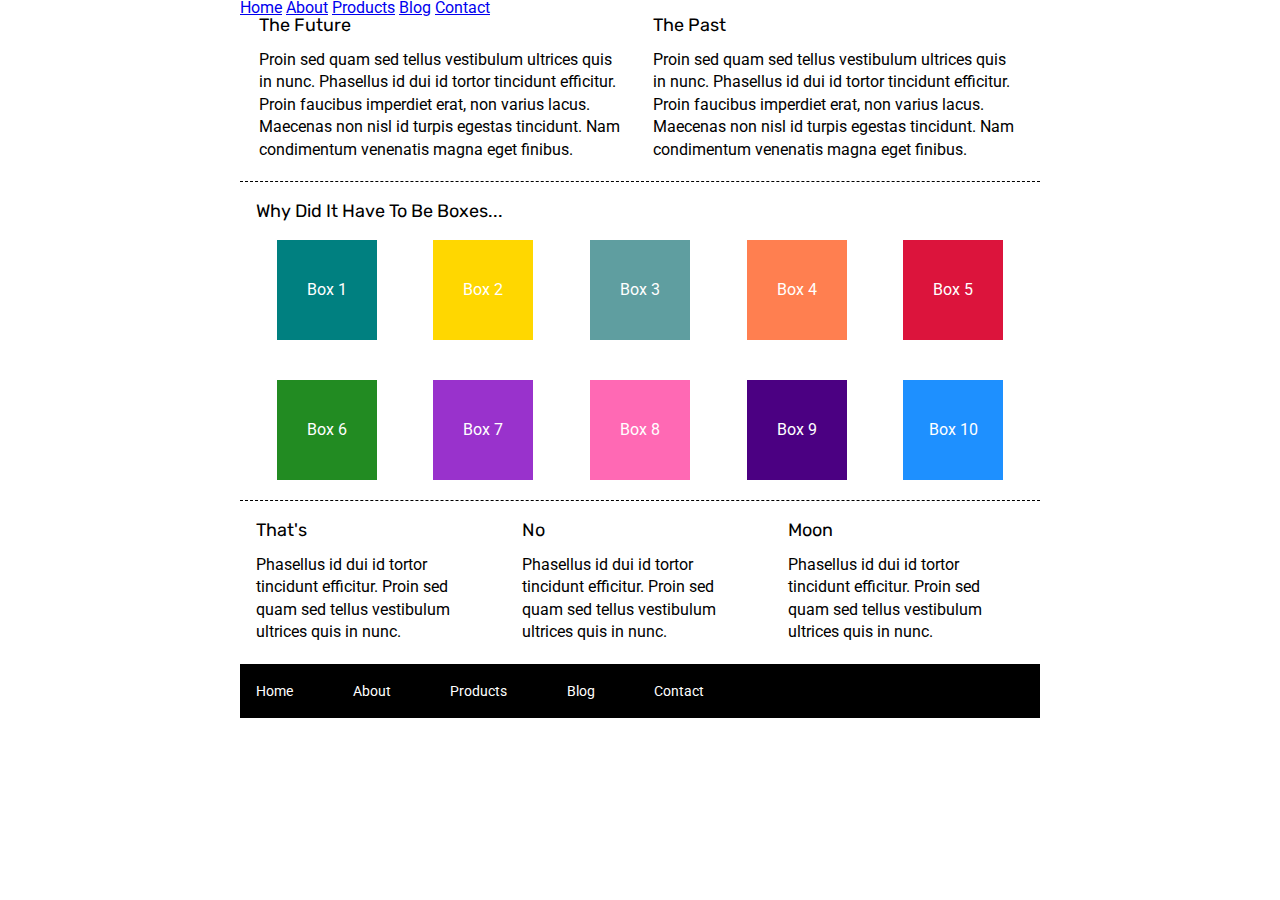
==== index.html @ ffe41649 "copied footer into header, added numbered box class for individual box color, changed individual box" ====
<!doctype html>

<html lang="en">

<head>
    <meta charset="utf-8">

    <title>Sprint Challenge - Home</title>

    <link href="https://fonts.googleapis.com/css?family=Roboto|Rubik" rel="stylesheet">
    <link rel="stylesheet" href="css/index.css">

</head>

<body>
    <div class="container">
        <header>
            <nav>
                <a href="#">Home</a>
                <a href="#">About</a>
                <a href="#">Products</a>
                <a href="#">Blog</a>
                <a href="#">Contact</a>
            </nav>
        </header>
        <section class="top-content">
            <div class="text-container">
                <h2>The Future</h2>
                <p>Proin sed quam sed tellus vestibulum ultrices quis in nunc. Phasellus id dui id tortor tincidunt
                    efficitur. Proin faucibus imperdiet erat, non varius lacus. Maecenas non nisl id turpis egestas
                    tincidunt. Nam condimentum venenatis magna eget finibus.</p>
            </div>
            <div class="text-container">
                <h2>The Past</h2>
                <p>Proin sed quam sed tellus vestibulum ultrices quis in nunc. Phasellus id dui id tortor tincidunt
                    efficitur. Proin faucibus imperdiet erat, non varius lacus. Maecenas non nisl id turpis egestas
                    tincidunt. Nam condimentum venenatis magna eget finibus.</p>
            </div>
        </section>

        <section class="middle-content">

            <h2>Why Did It Have To Be Boxes...</h2>

            <div class="boxes">
                <div class="box box1">Box 1</div>
                <div class="box box2">Box 2</div>
                <div class="box box3">Box 3</div>
                <div class="box box4">Box 4</div>
                <div class="box box5">Box 5</div>
                <div class="box box6">Box 6</div>
                <div class="box box7">Box 7</div>
                <div class="box box8">Box 8</div>
                <div class="box box9">Box 9</div>
                <div class="box box10">Box 10</div>
            </div>

        </section>

        <section class="bottom-content">

            <div class="text-container">
                <h2>That's</h2>
                <p>Phasellus id dui id tortor tincidunt efficitur. Proin sed quam sed tellus vestibulum ultrices quis in
                    nunc.</p>
            </div>
            <div class="text-container">
                <h2>No</h2>
                <p>Phasellus id dui id tortor tincidunt efficitur. Proin sed quam sed tellus vestibulum ultrices quis in
                    nunc.</p>
            </div>
            <div class="text-container">
                <h2>Moon</h2>
                <p>Phasellus id dui id tortor tincidunt efficitur. Proin sed quam sed tellus vestibulum ultrices quis in
                    nunc.</p>
            </div>

        </section>

        <footer>
            <nav>
                <a href="#">Home</a>
                <a href="#">About</a>
                <a href="#">Products</a>
                <a href="#">Blog</a>
                <a href="#">Contact</a>
            </nav>
        </footer>
    </div><!-- container -->
</body>

</html>
---- css/index.css ----
/* http://meyerweb.com/eric/tools/css/reset/ 
   v2.0 | 20110126
   License: none (public domain)
*/

html, body, div, span, applet, object, iframe,
h1, h2, h3, h4, h5, h6, p, blockquote, pre,
a, abbr, acronym, address, big, cite, code,
del, dfn, em, img, ins, kbd, q, s, samp,
small, strike, strong, sub, sup, tt, var,
b, u, i, center,
dl, dt, dd, ol, ul, li,
fieldset, form, label, legend,
table, caption, tbody, tfoot, thead, tr, th, td,
article, aside, canvas, details, embed, 
figure, figcaption, footer, header, hgroup, 
menu, nav, output, ruby, section, summary,
time, mark, audio, video {
	margin: 0;
	padding: 0;
	border: 0;
	font-size: 100%;
	font: inherit;
	vertical-align: baseline;
}
/* HTML5 display-role reset for older browsers */
article, aside, details, figcaption, figure, 
footer, header, hgroup, menu, nav, section {
	display: block;
}
body {
	line-height: 1;
}
ol, ul {
	list-style: none;
}
blockquote, q {
	quotes: none;
}
blockquote:before, blockquote:after,
q:before, q:after {
	content: '';
	content: none;
}
table {
	border-collapse: collapse;
	border-spacing: 0;
}

* {
    box-sizing: border-box;
}

html, body {
    height: 100%;
    font-family: 'Roboto', sans-serif;
}

h1, h2, h3, h4, h5 {
    font-size: 18px;
    margin-bottom: 15px;
    font-family: 'Rubik', sans-serif;
}

p {
    line-height: 1.4;
}

.container {
    width: 800px;
    margin: 0 auto;
}

.top-content {
    display: flex;
    flex-wrap: wrap;
    justify-content: space-evenly;
    margin-bottom: 20px;
    border-bottom: 1px dashed black;
}

.top-content .text-container {
    width: 48%;
    padding: 0 1%;
    padding-bottom: 20px;  
}

.middle-content {
    margin-bottom: 20px;
    border-bottom: 1px dashed black;
}

.middle-content h2 {
    padding: 0 2%;
    margin-bottom: 0;
}

.middle-content .boxes {
    display: flex;
    flex-wrap: wrap;
    justify-content: space-evenly;
}

.middle-content .boxes .box {
    width: 12.5%;
    height: 100px;
    margin: 20px 2.5%;
    color: white;
    display: flex;
    align-items: center;
    justify-content: center;
}
.box1 {
    background-color: teal;
}
.box2 {
    background-color: gold;
}
.box3 {
    background-color: cadetblue;
}
.box4 {
    background-color: coral;
}
.box5 {
    background-color: crimson;
}
.box6 {
    background-color: forestgreen;
}
.box7 {
    background-color: darkorchid;
}
.box8 {
    background-color: hotpink;
}
.box9 {
    background-color: indigo;
}
.box10 {
    background-color: dodgerblue;
}

.bottom-content {
    display: flex;
    margin: 0 2% 20px;
    justify-content: space-around;
}

.bottom-content .text-container {
    padding-right: 4%;
}

.bottom-content .text-container:last-child {
    padding-right: 0;
}

footer {
    width: 100%;
    background: black;
}

footer nav {
    width: 60%;
    display: flex;
    justify-content: space-between;
    align-items: center;
    padding: 20px 2%;
    font-size: 14px;
}

footer nav a {
    color: white;
    text-decoration: none;
}
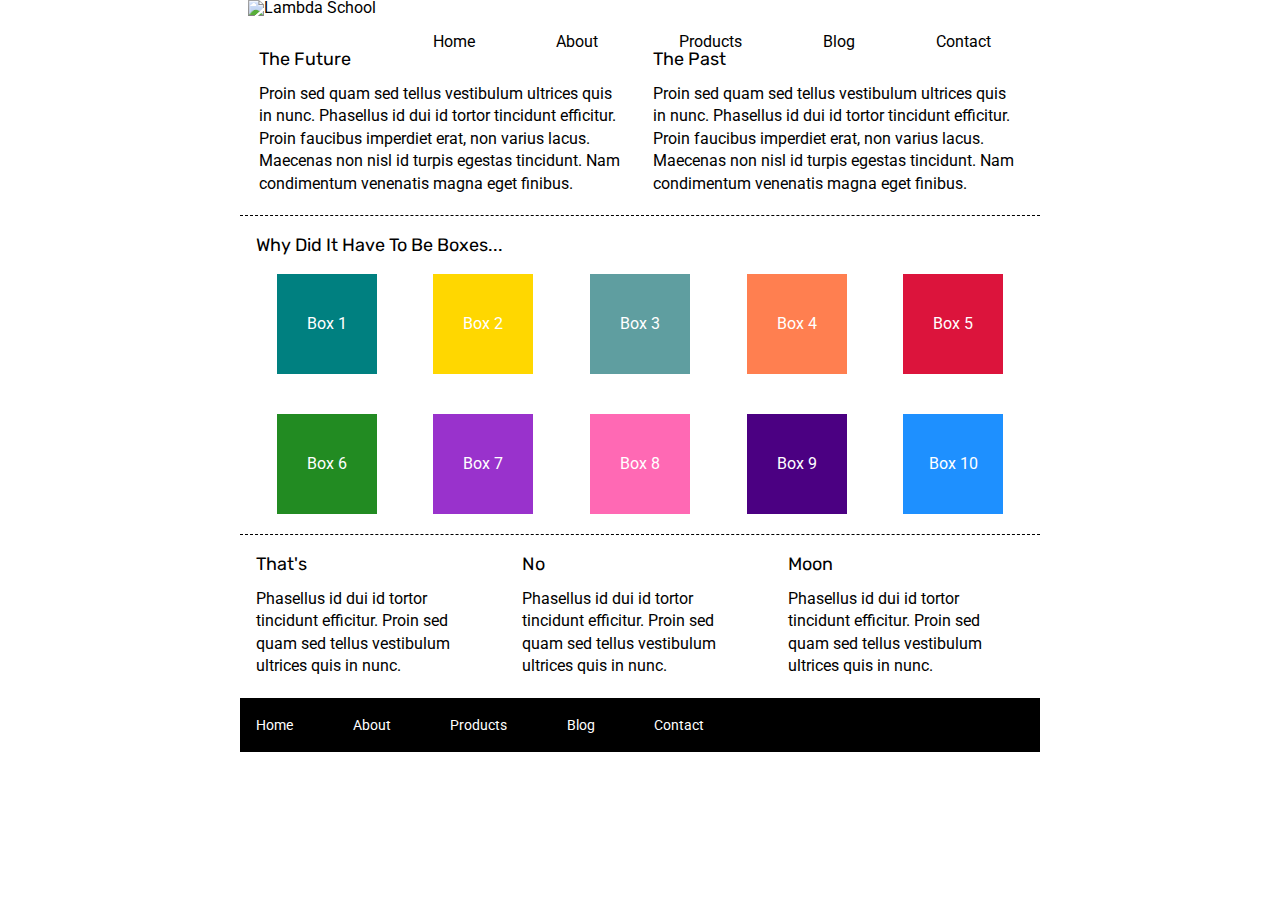
==== commit 0151cd14: "work on nav bar alignment. added logo image. created about page link" ====
--- a/index.html
+++ b/index.html
@@ -14,14 +14,16 @@
 
 <body>
     <div class="container">
-        <header>
-            <nav>
+        <header class="header"> 
+            <img src="./img/lambda-black.png" alt="Lambda School">
+            <nav class="nav">
                 <a href="#">Home</a>
                 <a href="#">About</a>
                 <a href="#">Products</a>
                 <a href="#">Blog</a>
                 <a href="#">Contact</a>
             </nav>
+            
         </header>
         <section class="top-content">
             <div class="text-container">
--- a/css/index.css
+++ b/css/index.css
@@ -69,6 +69,24 @@
 .container {
     width: 800px;
     margin: 0 auto;
+}
+.header {
+    display: flex;
+	justify-content: space-around;
+	width: 100%;
+}
+.nav {
+    align-items: flex-end;
+    align-content: center;
+	width: 80%;
+	height: 50px;
+	display: flex;
+	justify-content: space-around;
+}
+.nav a {
+    text-decoration: none;
+    color: black;
+
 }
 
 .top-content {
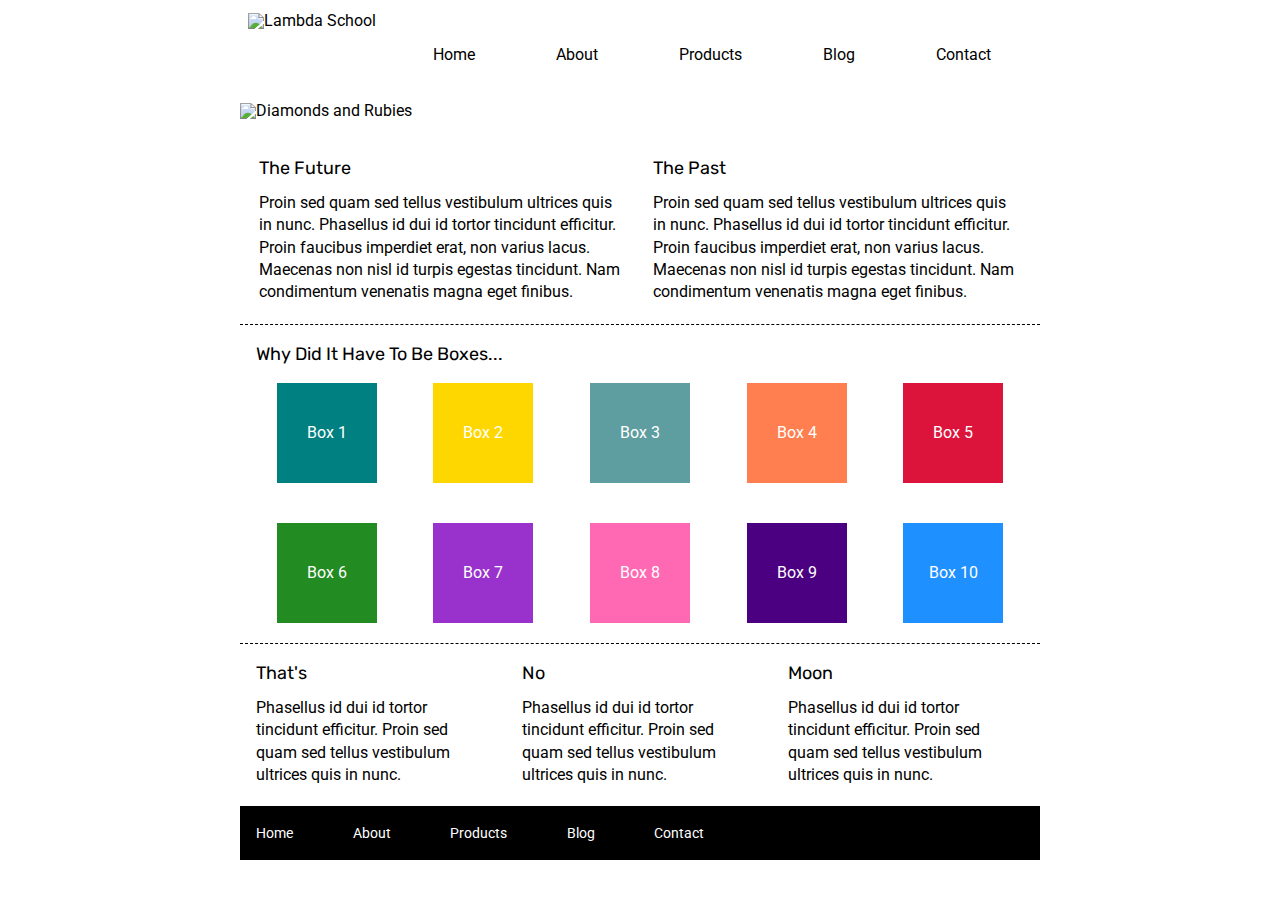
==== commit c2f4fd63: "home page complete. gave seperation of content at top of page, linked about at footer, completed nav" ====
--- a/index.html
+++ b/index.html
@@ -14,17 +14,19 @@
 
 <body>
     <div class="container">
-        <header class="header"> 
+        <header class="header">
             <img src="./img/lambda-black.png" alt="Lambda School">
             <nav class="nav">
                 <a href="#">Home</a>
-                <a href="#">About</a>
+                <a href="about.html">About</a>
                 <a href="#">Products</a>
                 <a href="#">Blog</a>
                 <a href="#">Contact</a>
             </nav>
-            
         </header>
+        <div class="jumbo">
+            <img src="./img/jumbo.jpg" alt="Diamonds and Rubies">
+        </div>
         <section class="top-content">
             <div class="text-container">
                 <h2>The Future</h2>
@@ -82,7 +84,7 @@
         <footer>
             <nav>
                 <a href="#">Home</a>
-                <a href="#">About</a>
+                <a href="about.html">About</a>
                 <a href="#">Products</a>
                 <a href="#">Blog</a>
                 <a href="#">Contact</a>
--- a/css/index.css
+++ b/css/index.css
@@ -69,6 +69,7 @@
 .container {
     width: 800px;
     margin: 0 auto;
+    padding: 1% 0;
 }
 .header {
     display: flex;
@@ -87,6 +88,9 @@
     text-decoration: none;
     color: black;
 
+}
+.jumbo {
+    margin: 5% 0;
 }
 
 .top-content {
